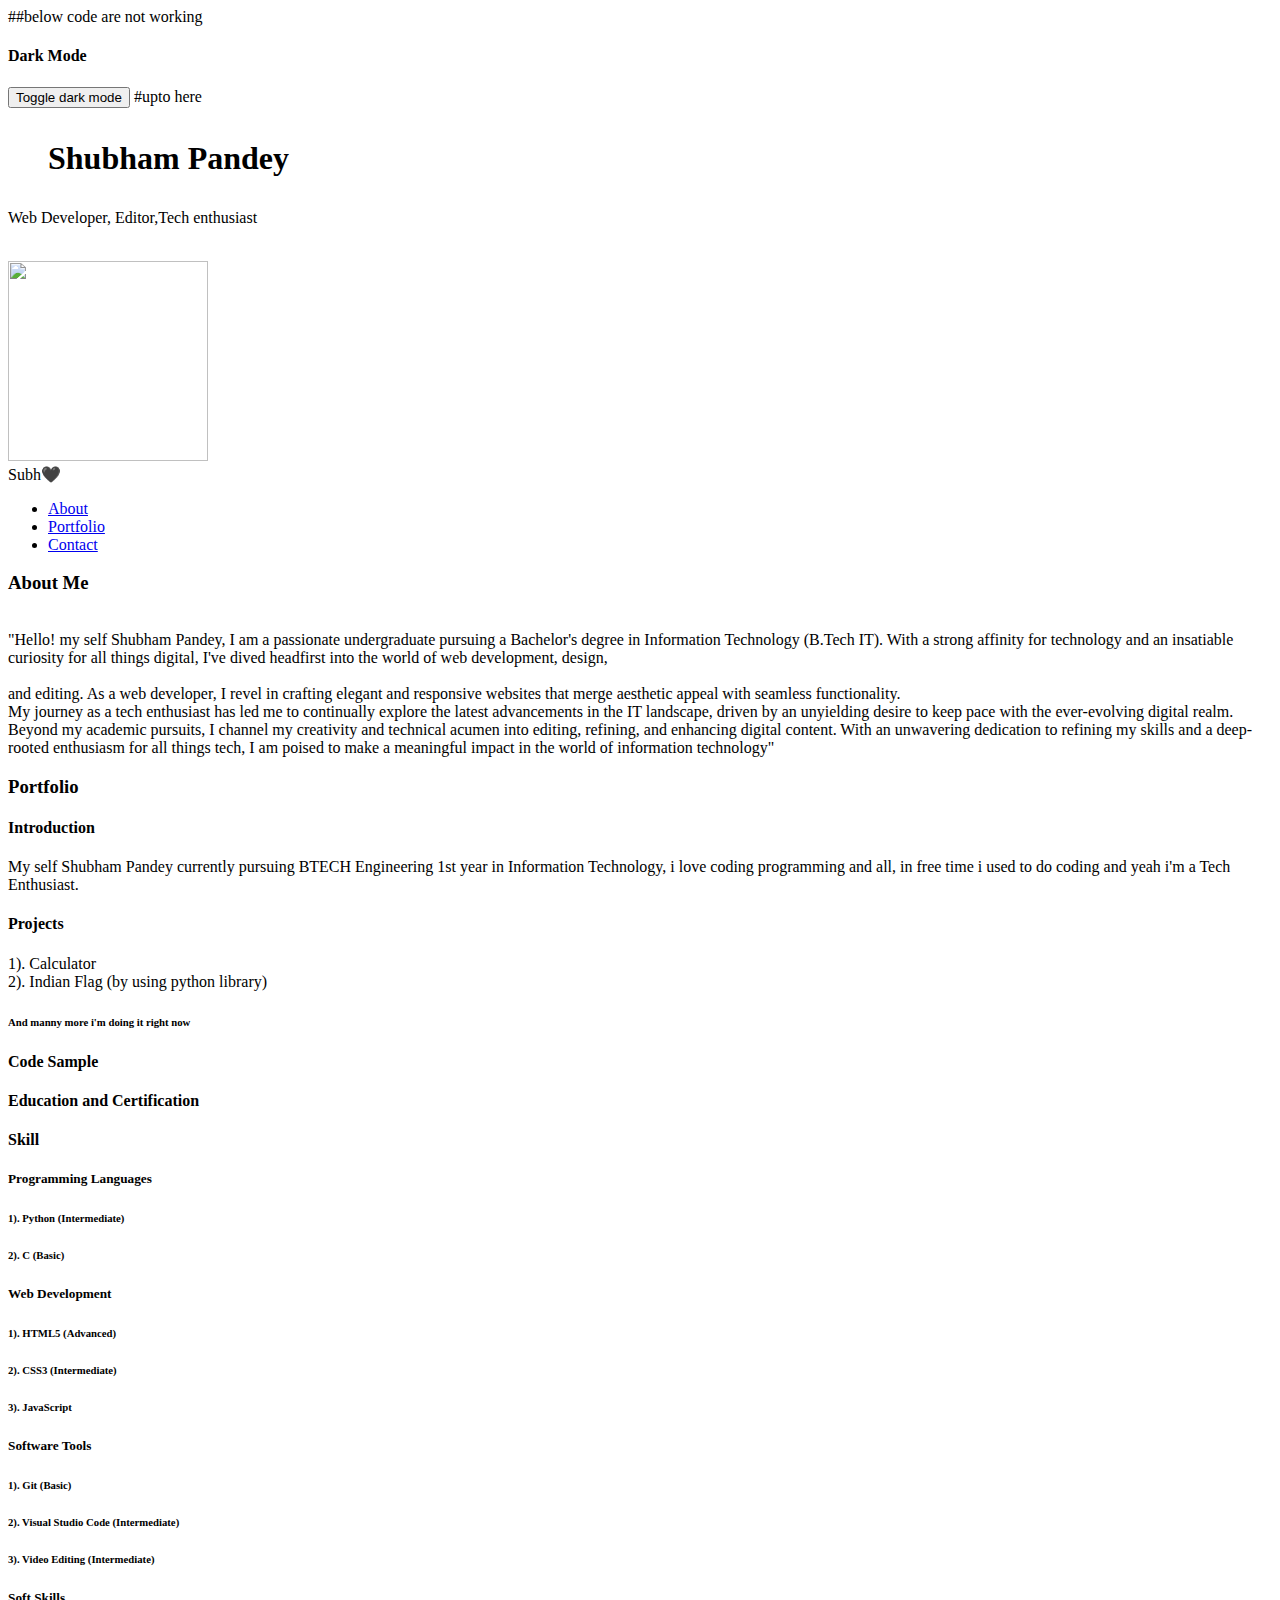
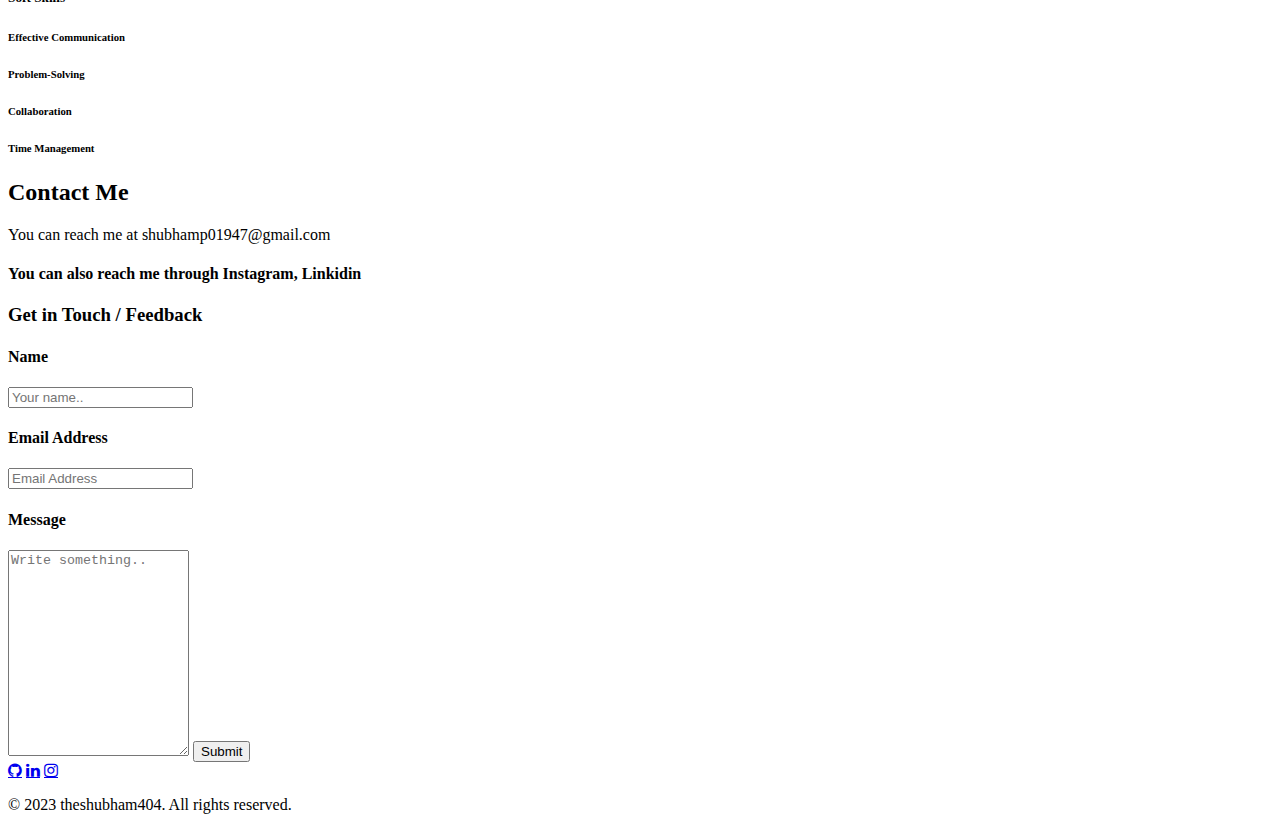
==== index.html @ 632761e4 "few changes" ====
<!DOCTYPE html>
<html lang="en">
<head>
    <meta charset="UTF-8">
    <meta name="viewport" content="width=device-width, initial-scale=1.0">
    <link rel="stylesheet" href="portfolio.css">
    <title>Shubham's Portfolio</title>

</head>

<body>
 
    ##below code are not working
    <h4>Dark Mode</h4>
<button onclick="myFunction()">Toggle dark mode</button>

    #upto here

    <header>
        <h1><ul><b>Shubham Pandey</b></ul></h1>
        <p>Web Developer, Editor,Tech enthusiast</p> </br>
    <div Class=""Wrapper">
        <img src="shubhimg.jpg" width="200" height="200">
        <figcaption>Subh🖤</figcaption>

    </header>

    <nav>
        <ul>
            <li><a href="#about">About</a></li>
            <li><a href="#portfolio">Portfolio</a></li>
            <li><a href="#contact">Contact</a></li>
        </ul>
    </nav>

    <section id="about">
        <h3>About Me</h3>
        <p><br>"Hello! my self Shubham Pandey, I am a passionate undergraduate pursuing a Bachelor's degree in Information Technology (B.Tech IT). With a strong affinity for technology and an insatiable curiosity for all things digital, I've dived headfirst into the world of web development, design,</br> <br> and editing. As a web developer, I revel in crafting elegant and responsive websites that merge aesthetic appeal with seamless functionality.</br> My journey as a tech enthusiast has led me to continually explore the latest advancements in the IT landscape, driven by an unyielding desire to keep pace with the ever-evolving digital realm. Beyond my academic pursuits, I channel my creativity and technical acumen into editing, refining, and enhancing digital content. With an unwavering dedication to refining my skills and a deep-rooted enthusiasm for all things tech, I am poised to make a meaningful impact in the world of information technology"</p>
    </section>
    
    <section id="portfolio">
        <h3>Portfolio</h3>
        <h4>Introduction</h4>
        <p>
            My self Shubham Pandey currently pursuing BTECH Engineering 1st year in Information Technology, i love coding programming and all, in free time i used to do coding and yeah i'm a Tech Enthusiast.

        </p>
        <h4>Projects</h4>
        <p>
            1). Calculator </br>
            2). Indian Flag (by using python library) </br>
        </p>
        <h6>And manny more i'm doing it right now </h6>

        <h4>Code Sample</h4>
        <p></p>

        <h4>Education and Certification</h4>
        <p></p>

        <h4>Skill</h4>
        <p>
        <h5>Programming Languages</h5>
        <h6>1). Python (Intermediate)</h6>
        <h6>2). C (Basic)</h6>

        <h5>Web Development</h5>
        <h6>1). HTML5 (Advanced)</h6>
        <h6>2). CSS3 (Intermediate)</h6>
        <h6>3). JavaScript</h6>

        <h5>Software Tools</h5>
        <h6>1). Git (Basic)</h6>
        <h6>2). Visual Studio Code (Intermediate)</h6>
        <h6>3). Video Editing (Intermediate)</h6>

        <h5>Soft Skills</h5>
        <h6>Effective Communication</h6>
        <h6>Problem-Solving</h6>
        <h6>Collaboration</h6>
        <h6>Time Management</h6>

        </p>

     </section>

    <footer>
        <section id="contact">
            <h2>Contact Me</br></h2>
            <p>You can reach me at shubhamp01947@gmail.com</p>
            <p><h4>You can also reach me through Instagram, Linkidin</h4></p>
        </section>

    <section>
    <h3>Get in Touch / Feedback</h3>

<div class="container">
  <form action="/action_page.php">
    <label for="name"><h4>Name</h4></label>
    <input type="text" id="name" placeholder="Your name..">

    <label for="Email Address"><h4>Email Address</h4></label>
    <input type="text" id="Email Address" Email Address="Email Address" placeholder="Email Address">

    <label for="subject"><h4>Message</h4></label>
    <textarea id="subject" placeholder="Write something.." style="height:200px"></textarea>

    <input type="submit" value="Submit">
  </form>
</div>

<section>
    <!-- Add icon library -->
<link rel="stylesheet" href="https://cdnjs.cloudflare.com/ajax/libs/font-awesome/4.7.0/css/font-awesome.min.css">

<!-- Add font awesome icons -->

<a href="https://github.com/theshubham404" class="fa fa-github"></a>
<a href="https://www.linkedin.com/in/shubham-pandey-02852a1b2" class="fa fa-linkedin"target="_blank"></a>
<a href="https://instagram.com/theshubham404?utm_source=qr&igshid=MzNlNGNkZWQ4Mg%3D%3D" class="fa fa-instagram"target="_blank"></a>


</section>

        <p>&copy; 2023 theshubham404. All rights reserved.</p>
    </footer>
</body>
</html>
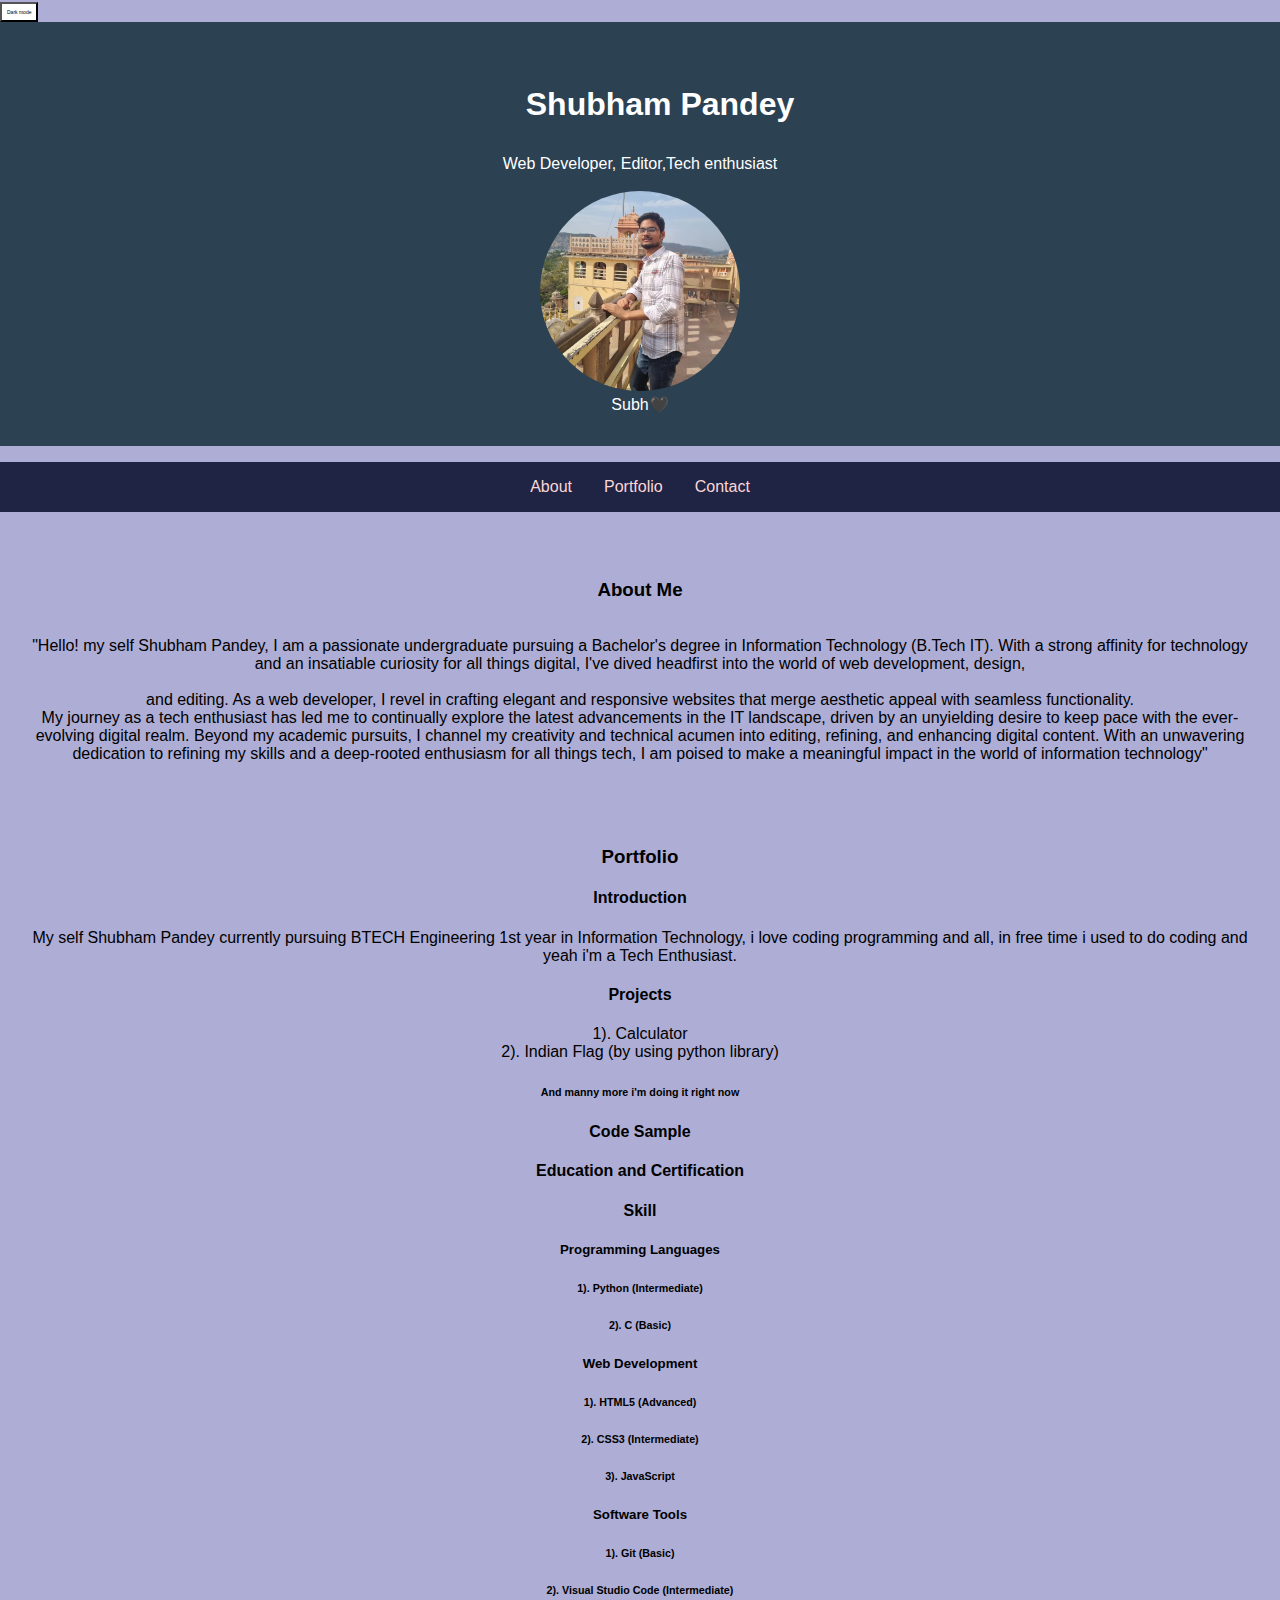
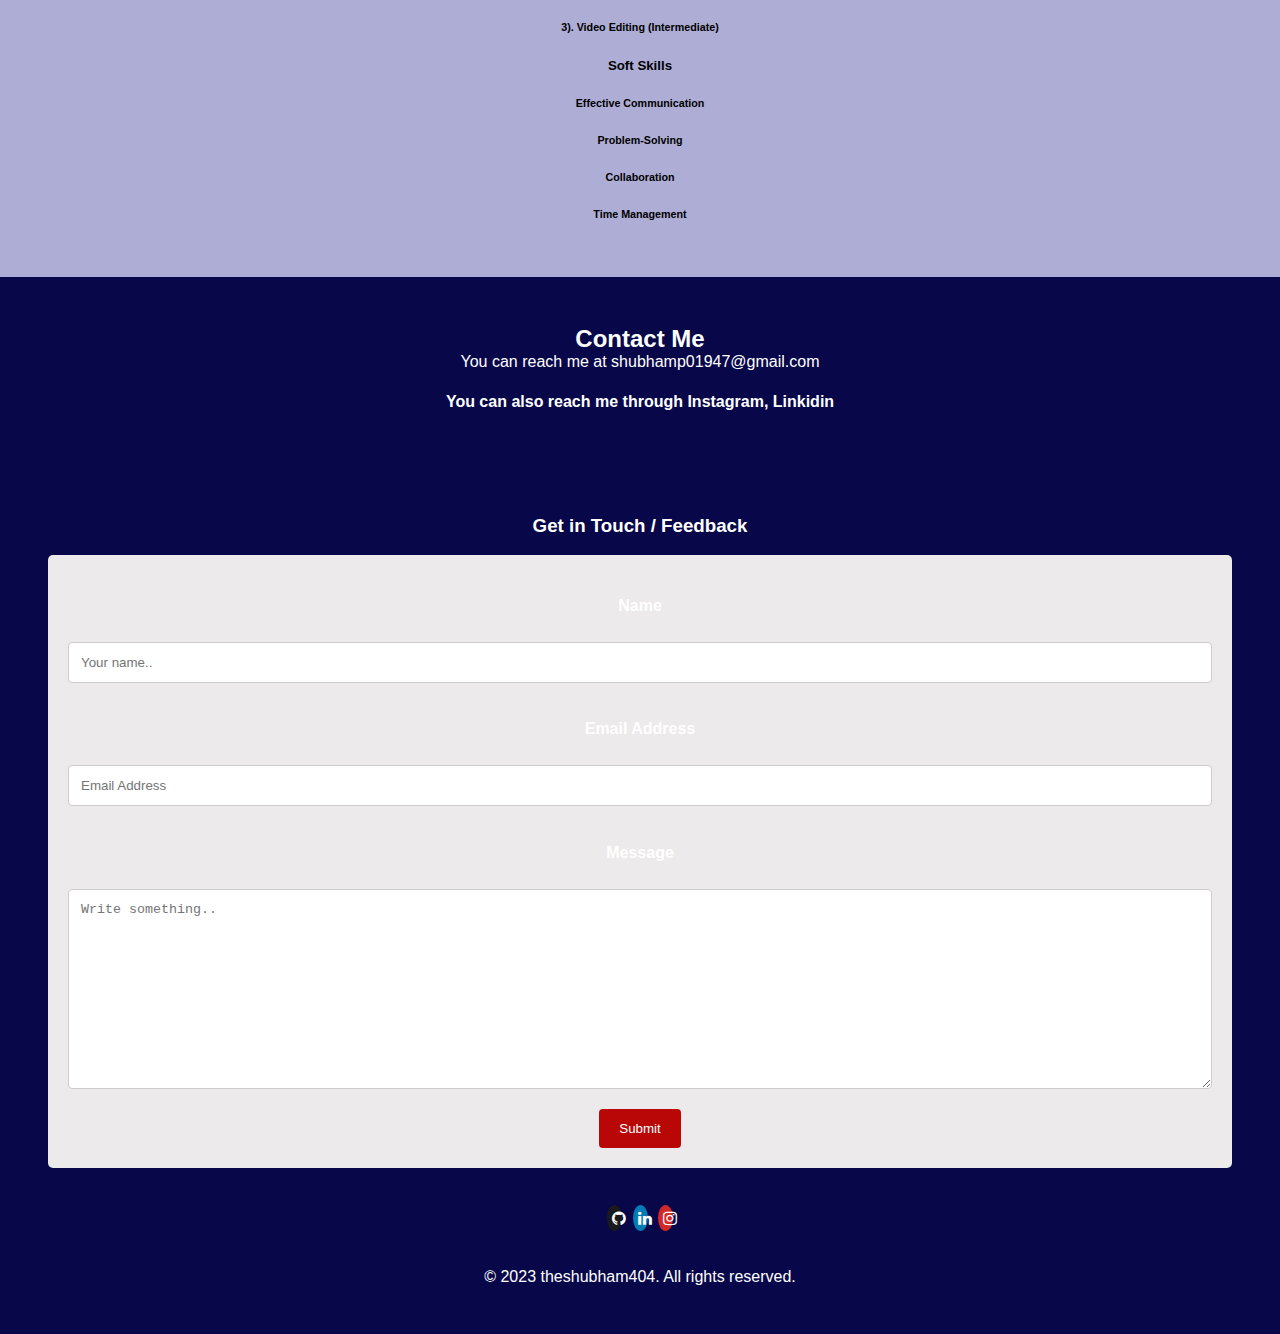
==== commit 0da7076e: "update" ====
--- a/index.html
+++ b/index.html
@@ -1,27 +1,30 @@
-
+<!-- Made by Shubham --> 
 <!DOCTYPE html>
-<html lang="en">
+<html lang="en" data-theme="light">
 <head>
     <meta charset="UTF-8">
     <meta name="viewport" content="width=device-width, initial-scale=1.0">
-    <link rel="stylesheet" href="portfolio.css">
+    <link rel="stylesheet" href="style.css">
     <title>Shubham's Portfolio</title>
+
+    <script>
+        function myFunction(){
+            var element = document.body;
+            element.classList.toggle("dark-mode");
+        }
+    </script>
+    <button onclick="myFunction()">Dark mode</button>
 
 </head>
 
 <body>
- 
-    ##below code are not working
-    <h4>Dark Mode</h4>
-<button onclick="myFunction()">Toggle dark mode</button>
-
-    #upto here
 
     <header>
+
         <h1><ul><b>Shubham Pandey</b></ul></h1>
         <p>Web Developer, Editor,Tech enthusiast</p> </br>
     <div Class=""Wrapper">
-        <img src="shubhimg.jpg" width="200" height="200">
+        <img src="shubhamimg.jpg" width="200" height="200">
         <figcaption>Subh🖤</figcaption>
 
     </header>
--- a/style.css
+++ b/style.css
@@ -0,0 +1,140 @@
+/* Reset some default styles */
+body, h1, h2, p {
+  margin: 0;
+  padding: 0;
+}
+
+/* Basic styling */
+body {
+  font-family: Arial, sans-serif;
+  background-color: #a1a1cfde;
+
+}
+
+button {
+  padding: 5px;
+  background-color: white;
+  color: black;
+  font-size: 5px;
+}
+
+.dark-mode {
+  background-color: black;
+  color: white;
+}
+
+header {
+  background-color: #2c4152;
+  color: white;
+  text-align: center;
+  padding: 2rem;
+}
+
+img {
+  border-radius: 100%;
+}
+
+nav ul {
+  list-style: none;
+  display: flex;
+  justify-content: center;
+  background-color: #1f2444;
+  padding: 1rem;
+
+}
+
+nav ul li {
+  margin: 0 1rem;
+}
+
+nav ul li a {
+  text-decoration: none;
+  color: #fad6d6;
+}
+
+section {
+  padding: 2rem;
+  text-align: center;
+}
+
+
+footer {
+  background-color: #070749;
+  color: white;
+  text-align: center;
+  padding: 1rem;
+}
+
+footer,form {
+  align-items: center;
+}
+
+footer,div {
+  body {font-family: Arial, Helvetica, sans-serif;}
+* {box-sizing: border-box;}
+
+input[type=text], select, textarea {
+width: 100%;
+padding: 12px;
+border: 1px solid #ccc;
+border-radius: 4px;
+box-sizing: border-box;
+margin-top: 6px;
+margin-bottom: 16px;
+resize: vertical;
+}
+
+input[type=submit] {
+background-color: #b90606;
+color: white;
+padding: 12px 20px;
+border: none;
+border-radius: 4px;
+cursor: pointer;
+}
+
+input[type=submit]:hover {
+background-color: #45a049;
+}
+
+.container {
+border-radius: 5px;
+background-color: #eceaea;
+padding: 20px;
+}
+}
+
+.fa {
+  padding: 5px;
+  font-size: 30px;
+  width: 15px;
+  text-align: center;
+  text-decoration: none;
+  margin: 5px 3px;
+  border-radius: 50%;
+}
+
+.fa:hover {
+    opacity: 0.8;
+}
+
+.fa-github {
+  background: #1b1a1a;
+  color: white;
+}
+
+.fa-linkedin {
+  background: #007bb5;
+  color: white;
+}
+
+.fa-instagram {
+  background: #d12828;
+  color: white;
+}
+
+
+
+
+/* this is for dark mode button */
+
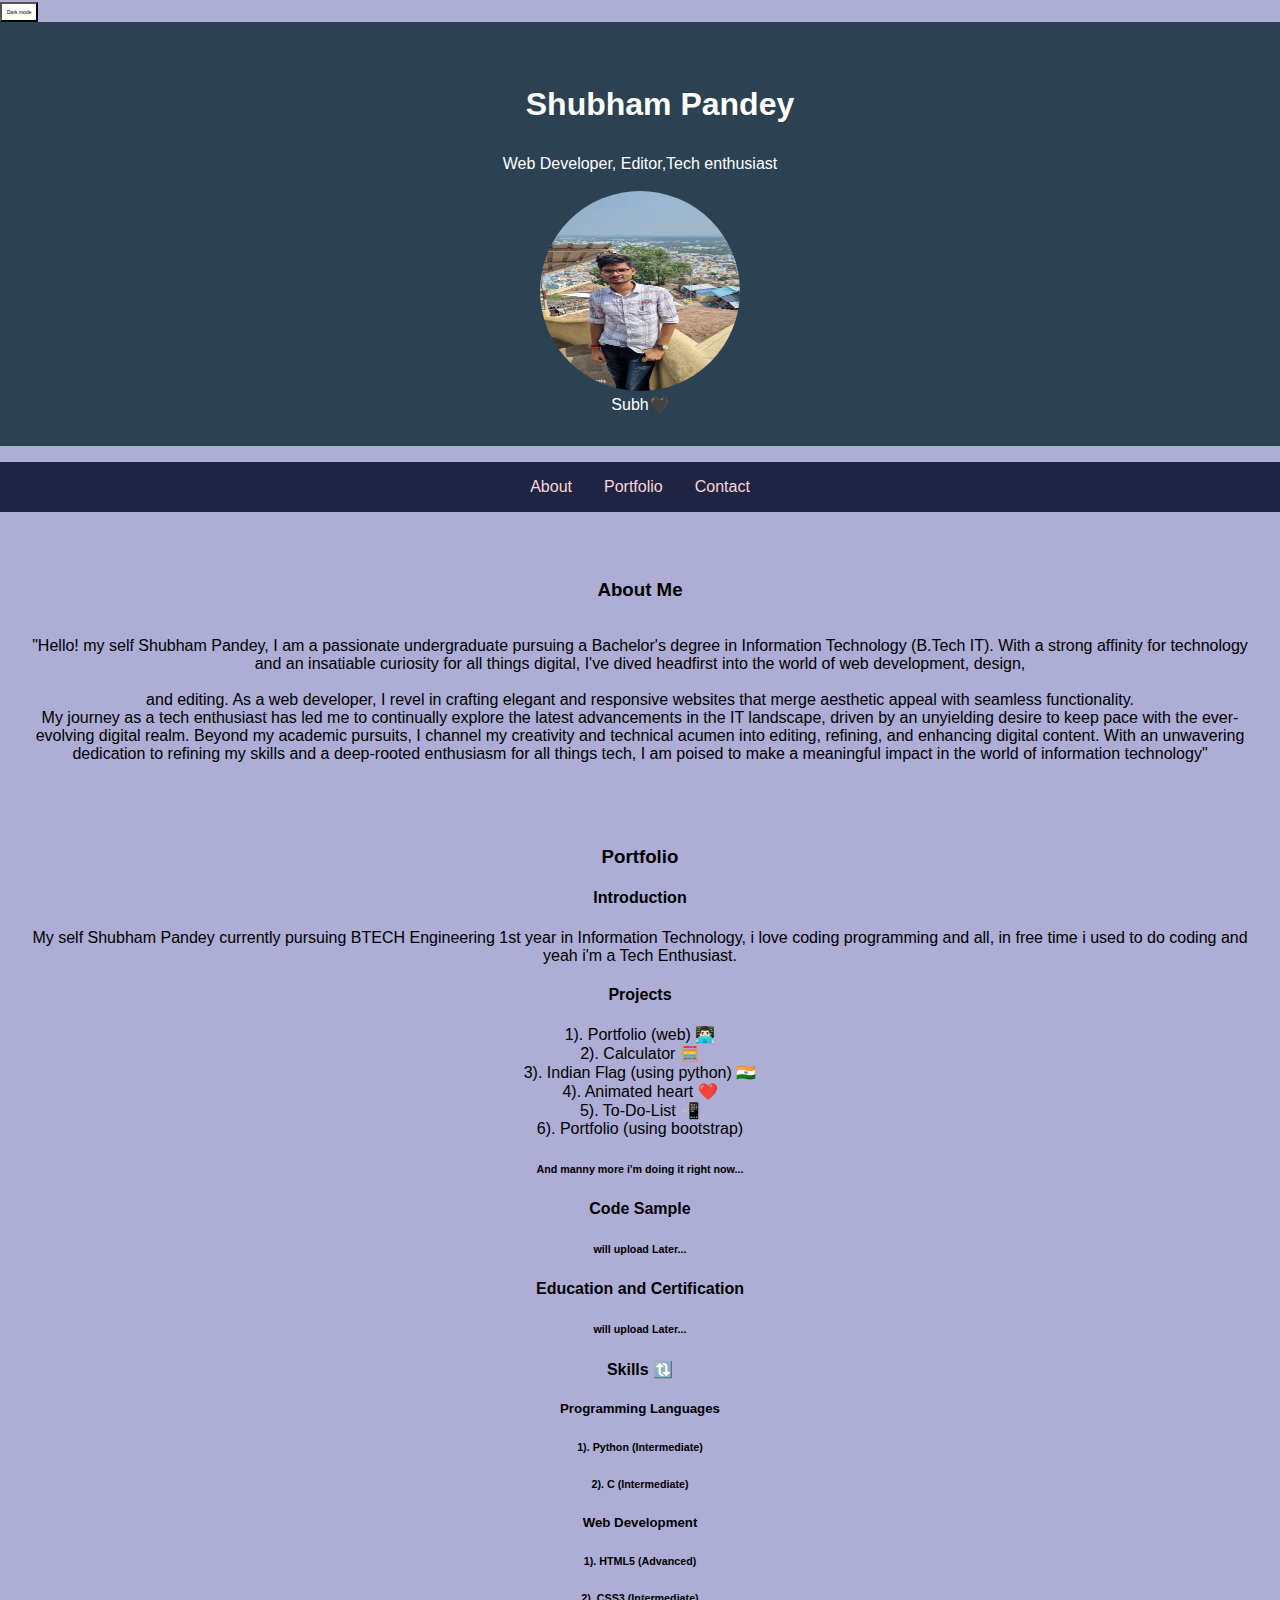
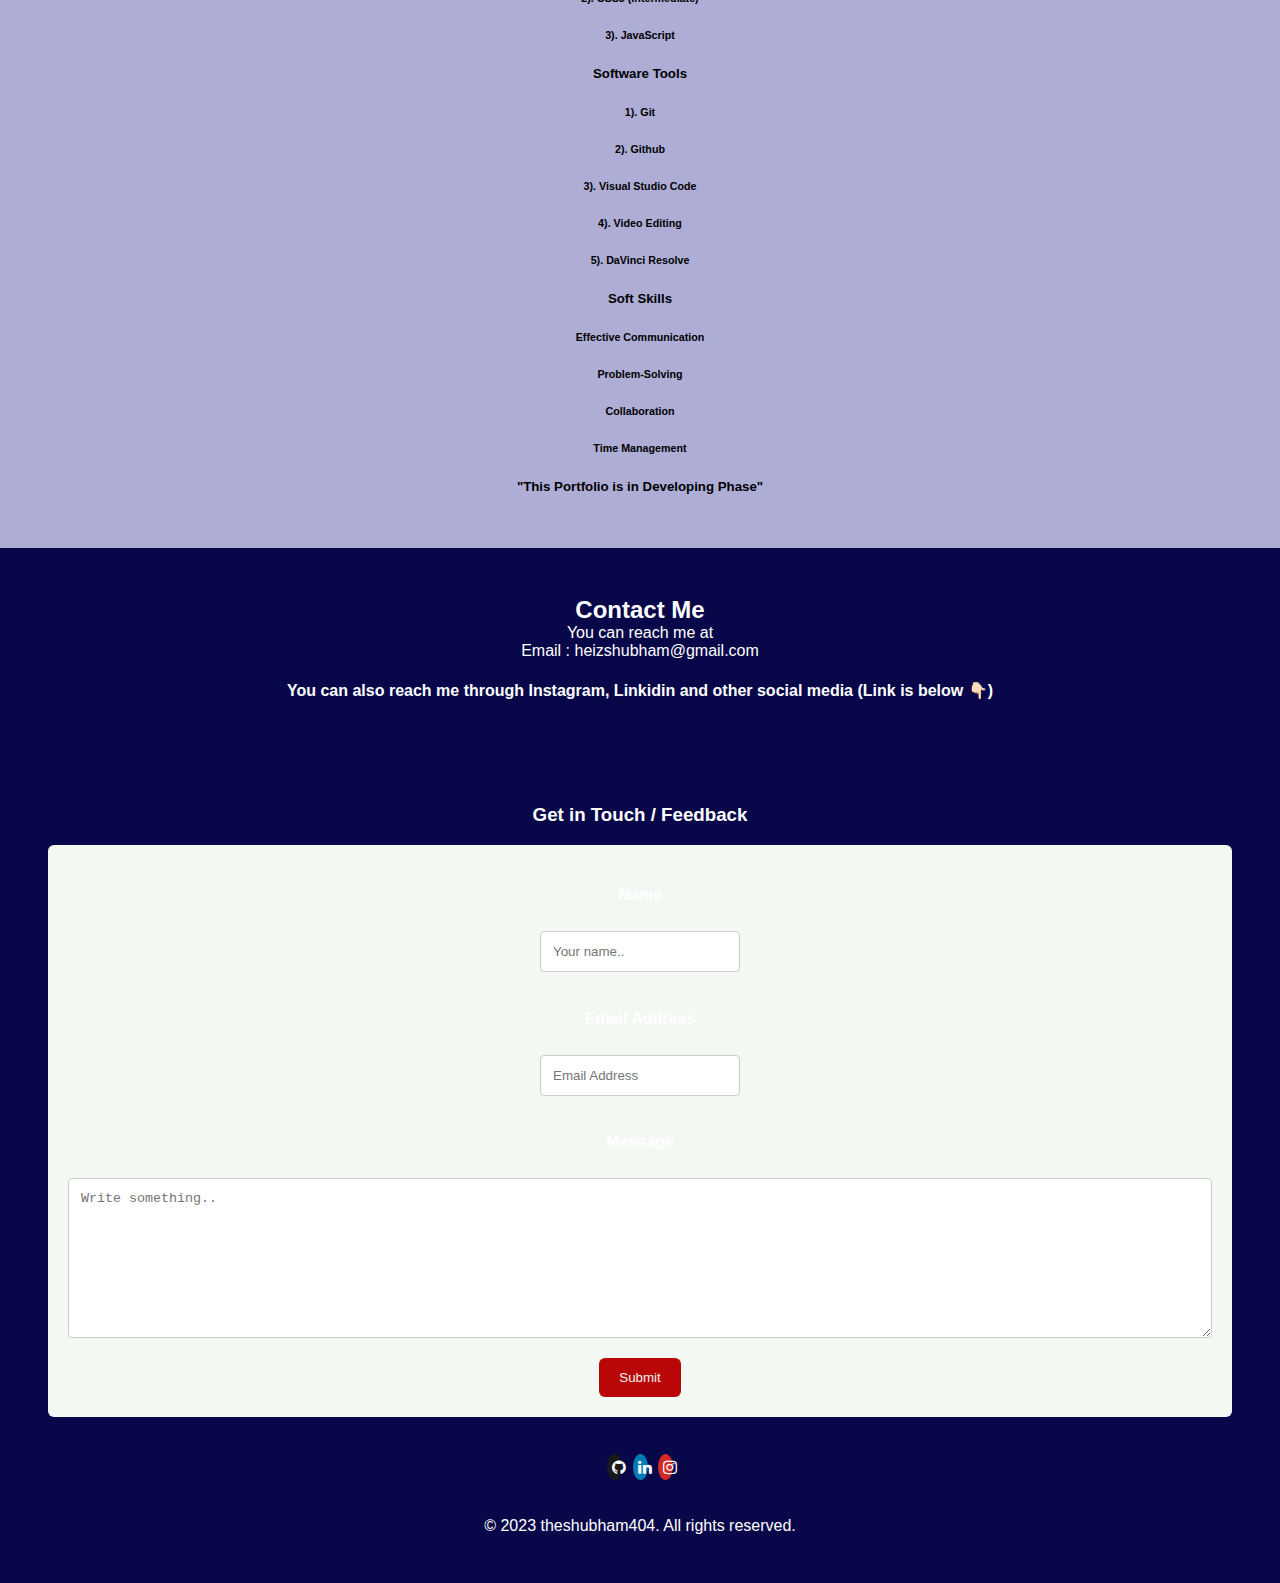
==== commit 929126e9: "some changes" ====
--- a/index.html
+++ b/index.html
@@ -5,6 +5,7 @@
     <meta charset="UTF-8">
     <meta name="viewport" content="width=device-width, initial-scale=1.0">
     <link rel="stylesheet" href="style.css">
+    <link rel="icon" href="favicon(subh).ico" type="image">
     <title>Shubham's Portfolio</title>
 
     <script>
@@ -24,7 +25,7 @@
         <h1><ul><b>Shubham Pandey</b></ul></h1>
         <p>Web Developer, Editor,Tech enthusiast</p> </br>
     <div Class=""Wrapper">
-        <img src="shubhamimg.jpg" width="200" height="200">
+        <img src="favicon(subh).ico" width="200" height="200">
         <figcaption>Subh🖤</figcaption>
 
     </header>
@@ -49,24 +50,30 @@
             My self Shubham Pandey currently pursuing BTECH Engineering 1st year in Information Technology, i love coding programming and all, in free time i used to do coding and yeah i'm a Tech Enthusiast.
 
         </p>
-        <h4>Projects</h4>
+            <h4>Projects</h4>
         <p>
-            1). Calculator </br>
-            2). Indian Flag (by using python library) </br>
+            1). Portfolio (web) 👨🏻‍💻</br>
+            2). Calculator 🧮</br>
+            3). Indian Flag (using python) 🇮🇳</br>
+            4). Animated heart ❤️</br>
+            5). To-Do-List 📲</br>
+            6). Portfolio (using bootstrap) </br>
+
+
         </p>
-        <h6>And manny more i'm doing it right now </h6>
+        <h6>And manny more i'm doing it right now... </h6>
 
         <h4>Code Sample</h4>
-        <p></p>
+        <p><h6>will upload Later...</h6></p>
 
         <h4>Education and Certification</h4>
-        <p></p>
+        <p><h6>will upload Later...</h6></p>
 
-        <h4>Skill</h4>
+        <h4>Skills 🔃</h4>
         <p>
         <h5>Programming Languages</h5>
         <h6>1). Python (Intermediate)</h6>
-        <h6>2). C (Basic)</h6>
+        <h6>2). C (Intermediate)</h6>
 
         <h5>Web Development</h5>
         <h6>1). HTML5 (Advanced)</h6>
@@ -74,15 +81,19 @@
         <h6>3). JavaScript</h6>
 
         <h5>Software Tools</h5>
-        <h6>1). Git (Basic)</h6>
-        <h6>2). Visual Studio Code (Intermediate)</h6>
-        <h6>3). Video Editing (Intermediate)</h6>
+        <h6>1). Git</h6>
+        <h6>2). Github</h6>
+        <h6>3). Visual Studio Code </h6>
+        <h6>4). Video Editing </h6>
+        <h6>5). DaVinci Resolve</h6>
 
         <h5>Soft Skills</h5>
         <h6>Effective Communication</h6>
         <h6>Problem-Solving</h6>
         <h6>Collaboration</h6>
         <h6>Time Management</h6>
+
+        <h5>"This Portfolio is in Developing Phase"</h5>
 
         </p>
 
@@ -91,8 +102,8 @@
     <footer>
         <section id="contact">
             <h2>Contact Me</br></h2>
-            <p>You can reach me at shubhamp01947@gmail.com</p>
-            <p><h4>You can also reach me through Instagram, Linkidin</h4></p>
+            <p>You can reach me at </br> Email : heizshubham@gmail.com</p>
+            <p><h4>You can also reach me through Instagram, Linkidin and other social media (Link is below 👇🏻)</h4></p>
         </section>
 
     <section>
@@ -101,14 +112,14 @@
 <div class="container">
   <form action="/action_page.php">
     <label for="name"><h4>Name</h4></label>
-    <input type="text" id="name" placeholder="Your name..">
+    <input type="text" id="name" placeholder="Your name.."style="width:200px">
 
     <label for="Email Address"><h4>Email Address</h4></label>
-    <input type="text" id="Email Address" Email Address="Email Address" placeholder="Email Address">
+    <input type="text" id="Email Address" Email Address="Email Address" placeholder="Email Address"style="width:200px">
 
     <label for="subject"><h4>Message</h4></label>
-    <textarea id="subject" placeholder="Write something.." style="height:200px"></textarea>
-
+    <textarea id="subject" placeholder="Write something.." style="height:160px"></textarea>
+     <br>
     <input type="submit" value="Submit">
   </form>
 </div>
@@ -119,7 +130,7 @@
 
 <!-- Add font awesome icons -->
 
-<a href="https://github.com/theshubham404" class="fa fa-github"></a>
+<a href="https://github.com/heizshubham" class="fa fa-github"></a>
 <a href="https://www.linkedin.com/in/shubham-pandey-02852a1b2" class="fa fa-linkedin"target="_blank"></a>
 <a href="https://instagram.com/theshubham404?utm_source=qr&igshid=MzNlNGNkZWQ4Mg%3D%3D" class="fa fa-instagram"target="_blank"></a>
 
--- a/style.css
+++ b/style.css
@@ -19,8 +19,8 @@
 }
 
 .dark-mode {
-  background-color: black;
-  color: white;
+  background-color: rgb(7, 7, 7);
+  color: rgb(201, 227, 246);
 }
 
 header {
@@ -86,10 +86,10 @@
 
 input[type=submit] {
 background-color: #b90606;
-color: white;
+color: rgb(242, 243, 242);
 padding: 12px 20px;
 border: none;
-border-radius: 4px;
+border-radius: 6px;
 cursor: pointer;
 }
 
@@ -98,8 +98,8 @@
 }
 
 .container {
-border-radius: 5px;
-background-color: #eceaea;
+border-radius: 6px;
+background-color: #f4f8f3;
 padding: 20px;
 }
 }
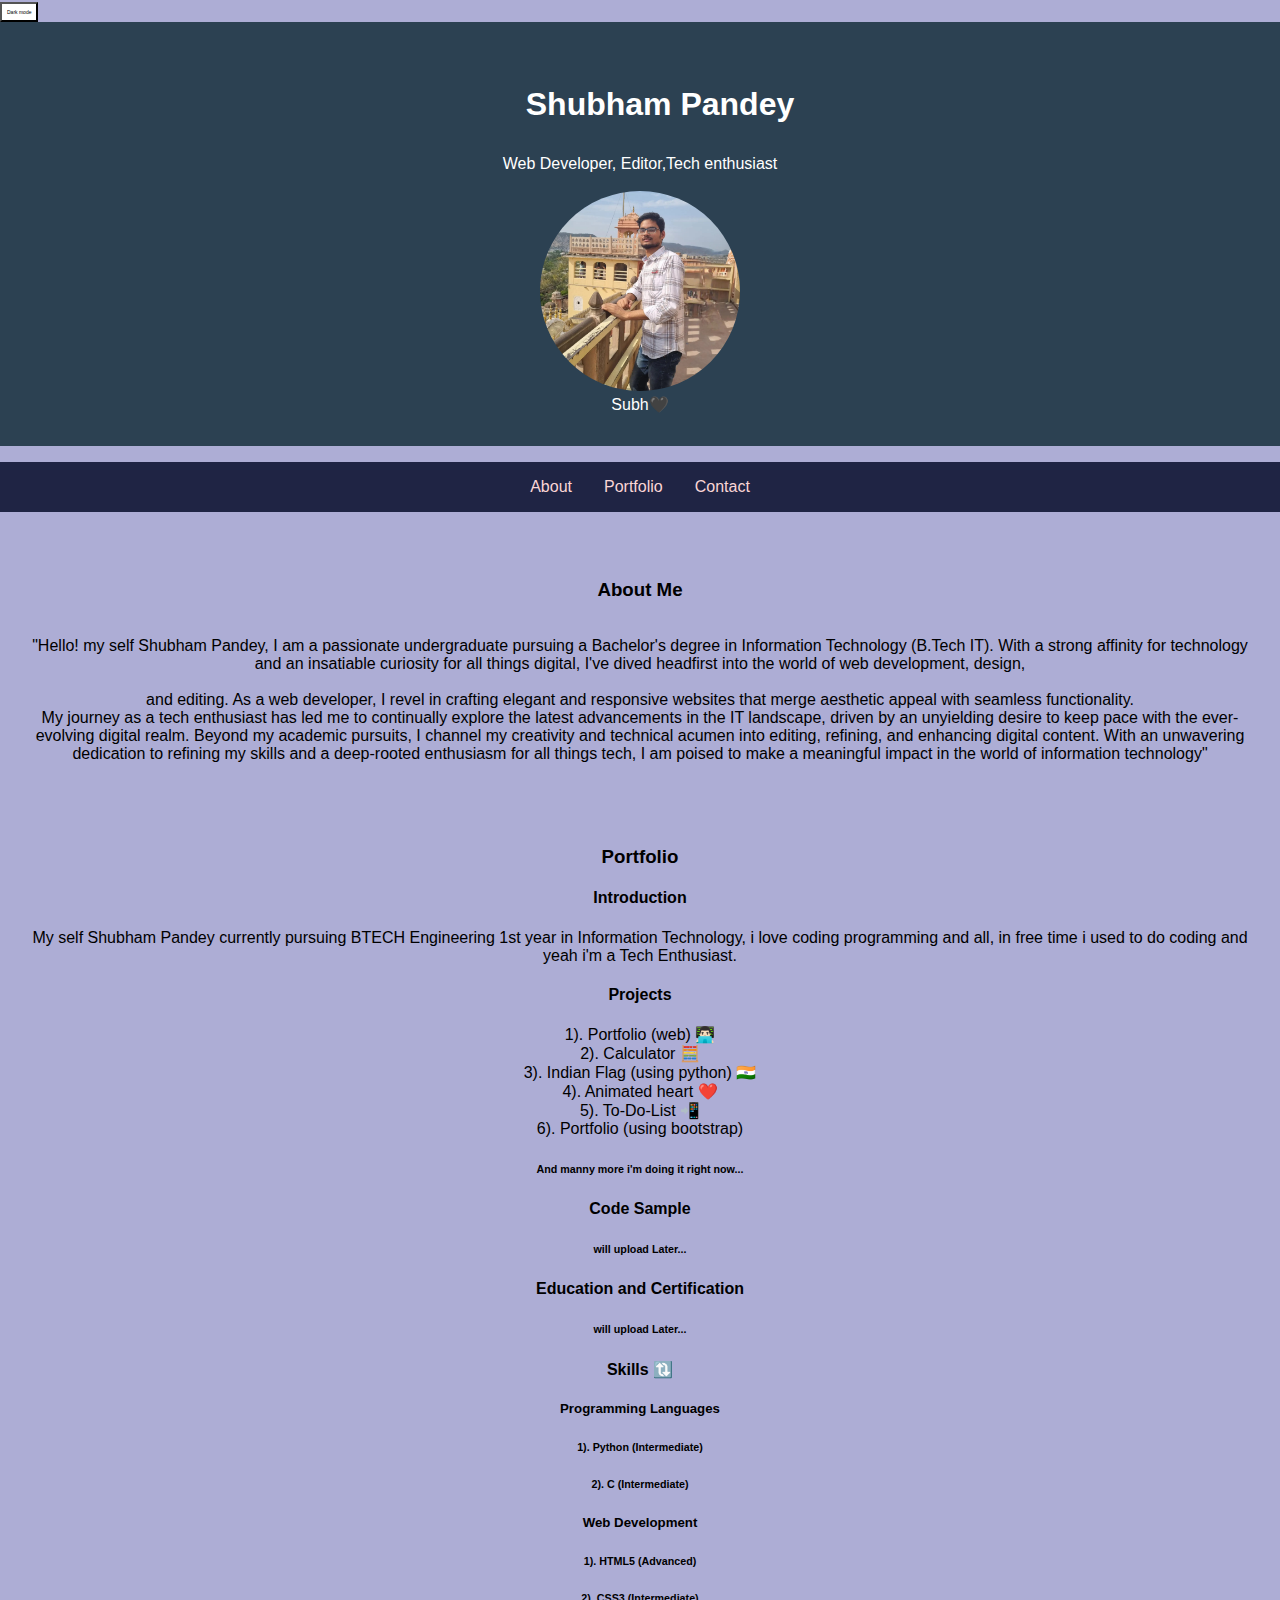
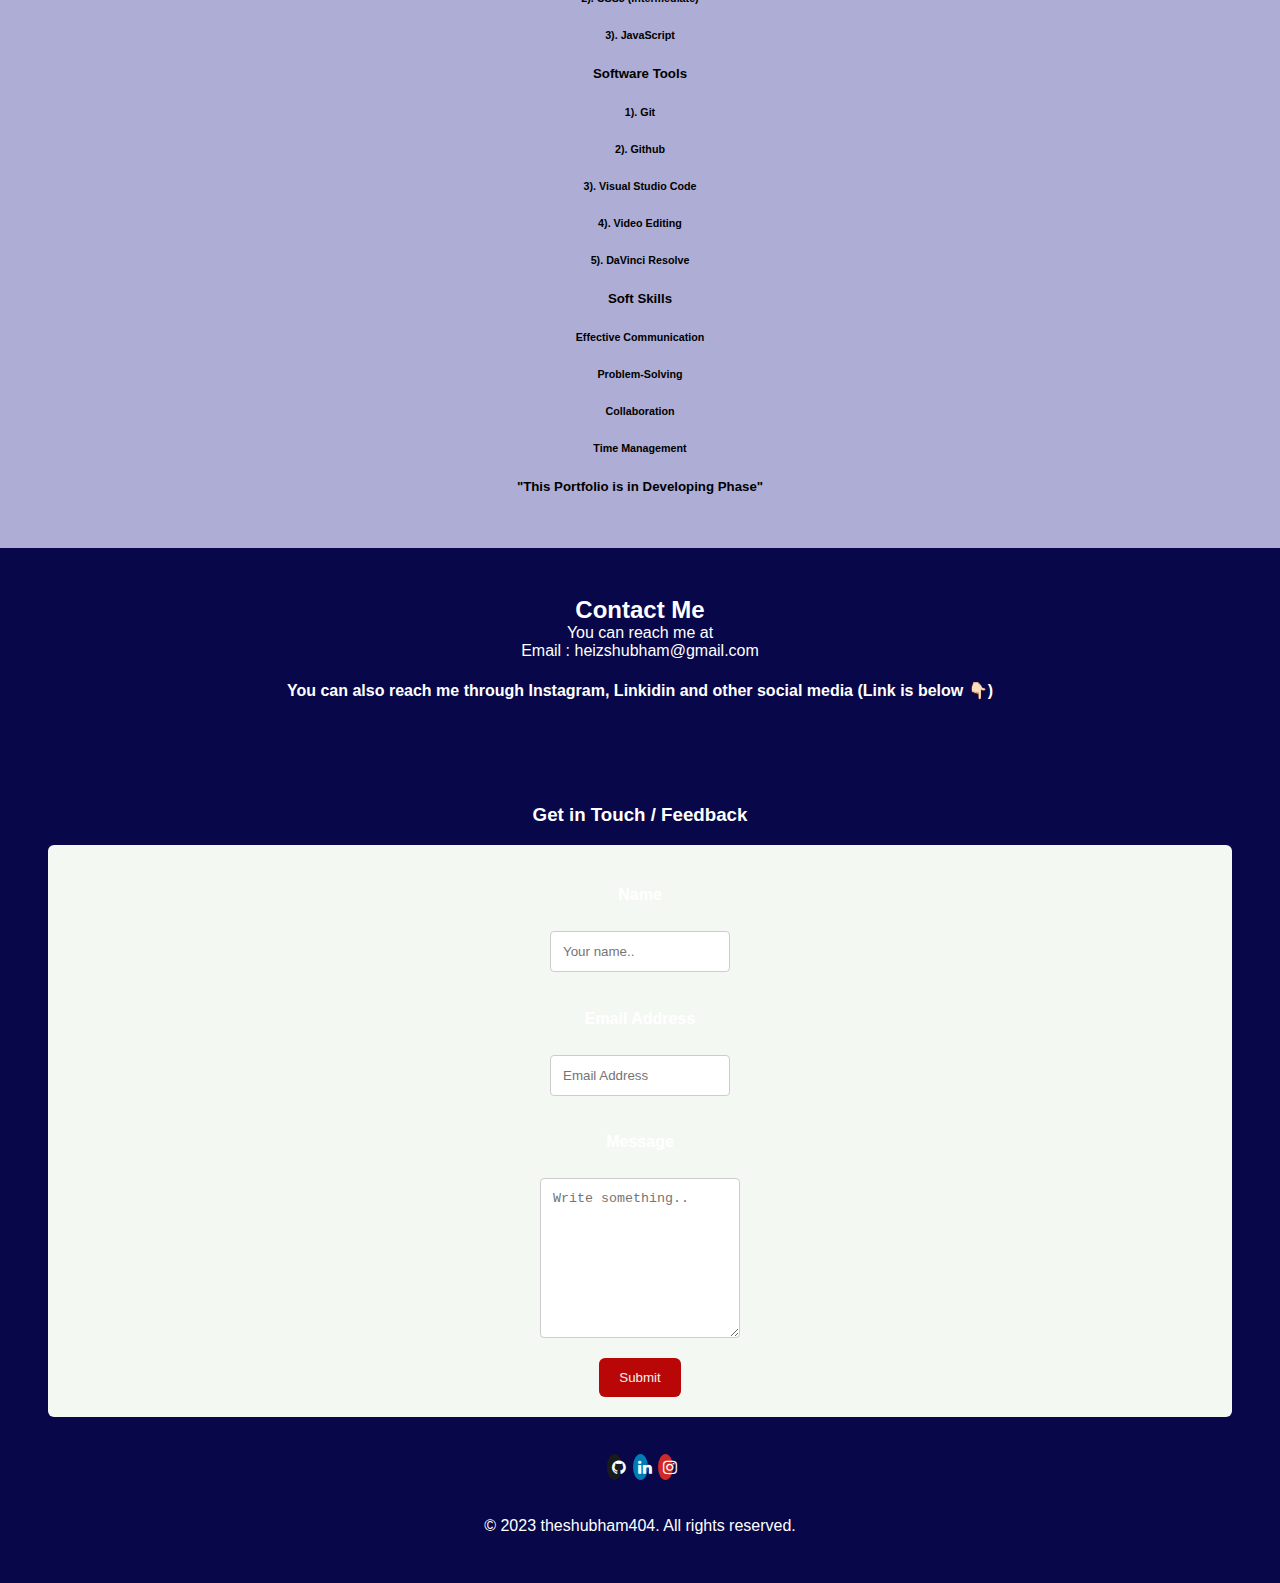
==== commit 23c75896: "some changes 2" ====
--- a/index.html
+++ b/index.html
@@ -25,7 +25,7 @@
         <h1><ul><b>Shubham Pandey</b></ul></h1>
         <p>Web Developer, Editor,Tech enthusiast</p> </br>
     <div Class=""Wrapper">
-        <img src="favicon(subh).ico" width="200" height="200">
+        <img src="shubhamimg.jpg" width="200" height="200">
         <figcaption>Subh🖤</figcaption>
 
     </header>
@@ -112,10 +112,10 @@
 <div class="container">
   <form action="/action_page.php">
     <label for="name"><h4>Name</h4></label>
-    <input type="text" id="name" placeholder="Your name.."style="width:200px">
+    <input type="text" id="name" placeholder="Your name.."style="width:180px">
 
     <label for="Email Address"><h4>Email Address</h4></label>
-    <input type="text" id="Email Address" Email Address="Email Address" placeholder="Email Address"style="width:200px">
+    <input type="text" id="Email Address" Email Address="Email Address" placeholder="Email Address"style="width:180px">
 
     <label for="subject"><h4>Message</h4></label>
     <textarea id="subject" placeholder="Write something.." style="height:160px"></textarea>
--- a/style.css
+++ b/style.css
@@ -84,6 +84,11 @@
 resize: vertical;
 }
 
+textarea {
+  width: 200px;
+  height: 160px;
+}
+
 input[type=submit] {
 background-color: #b90606;
 color: rgb(242, 243, 242);
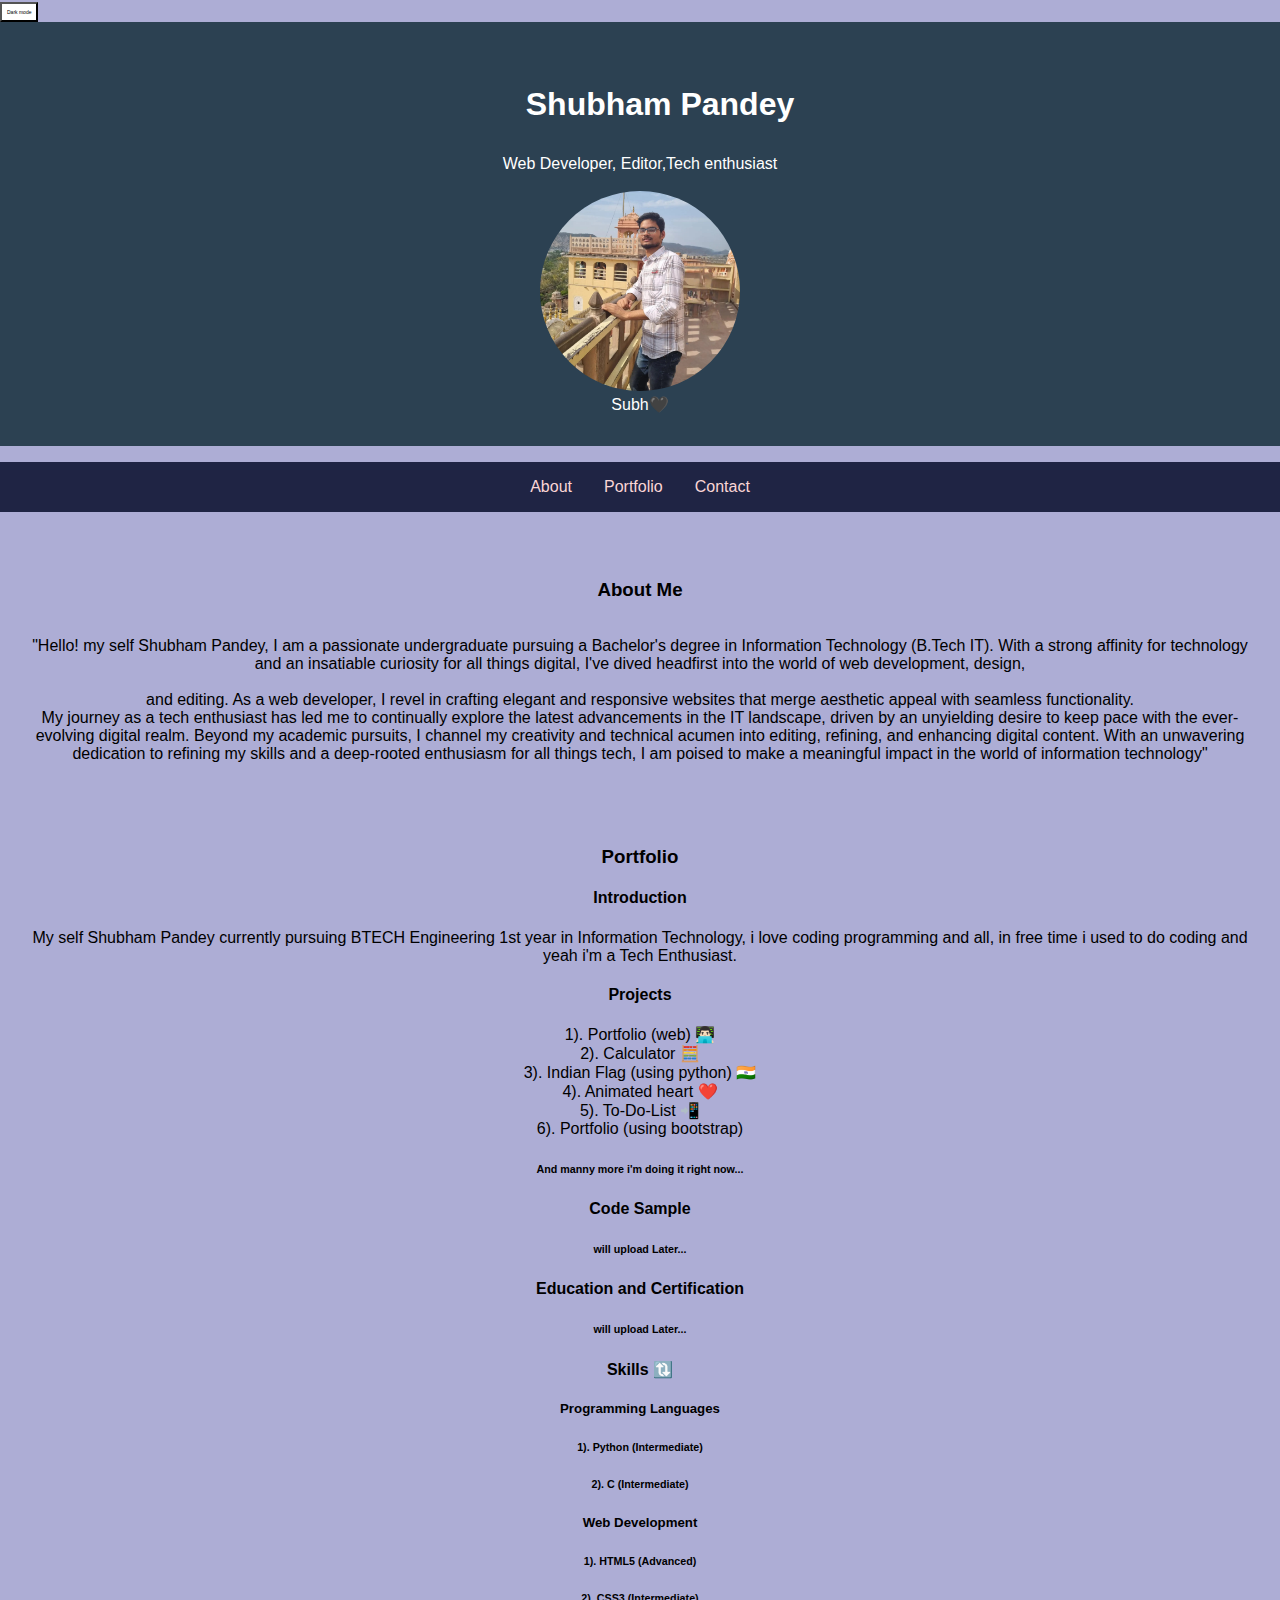
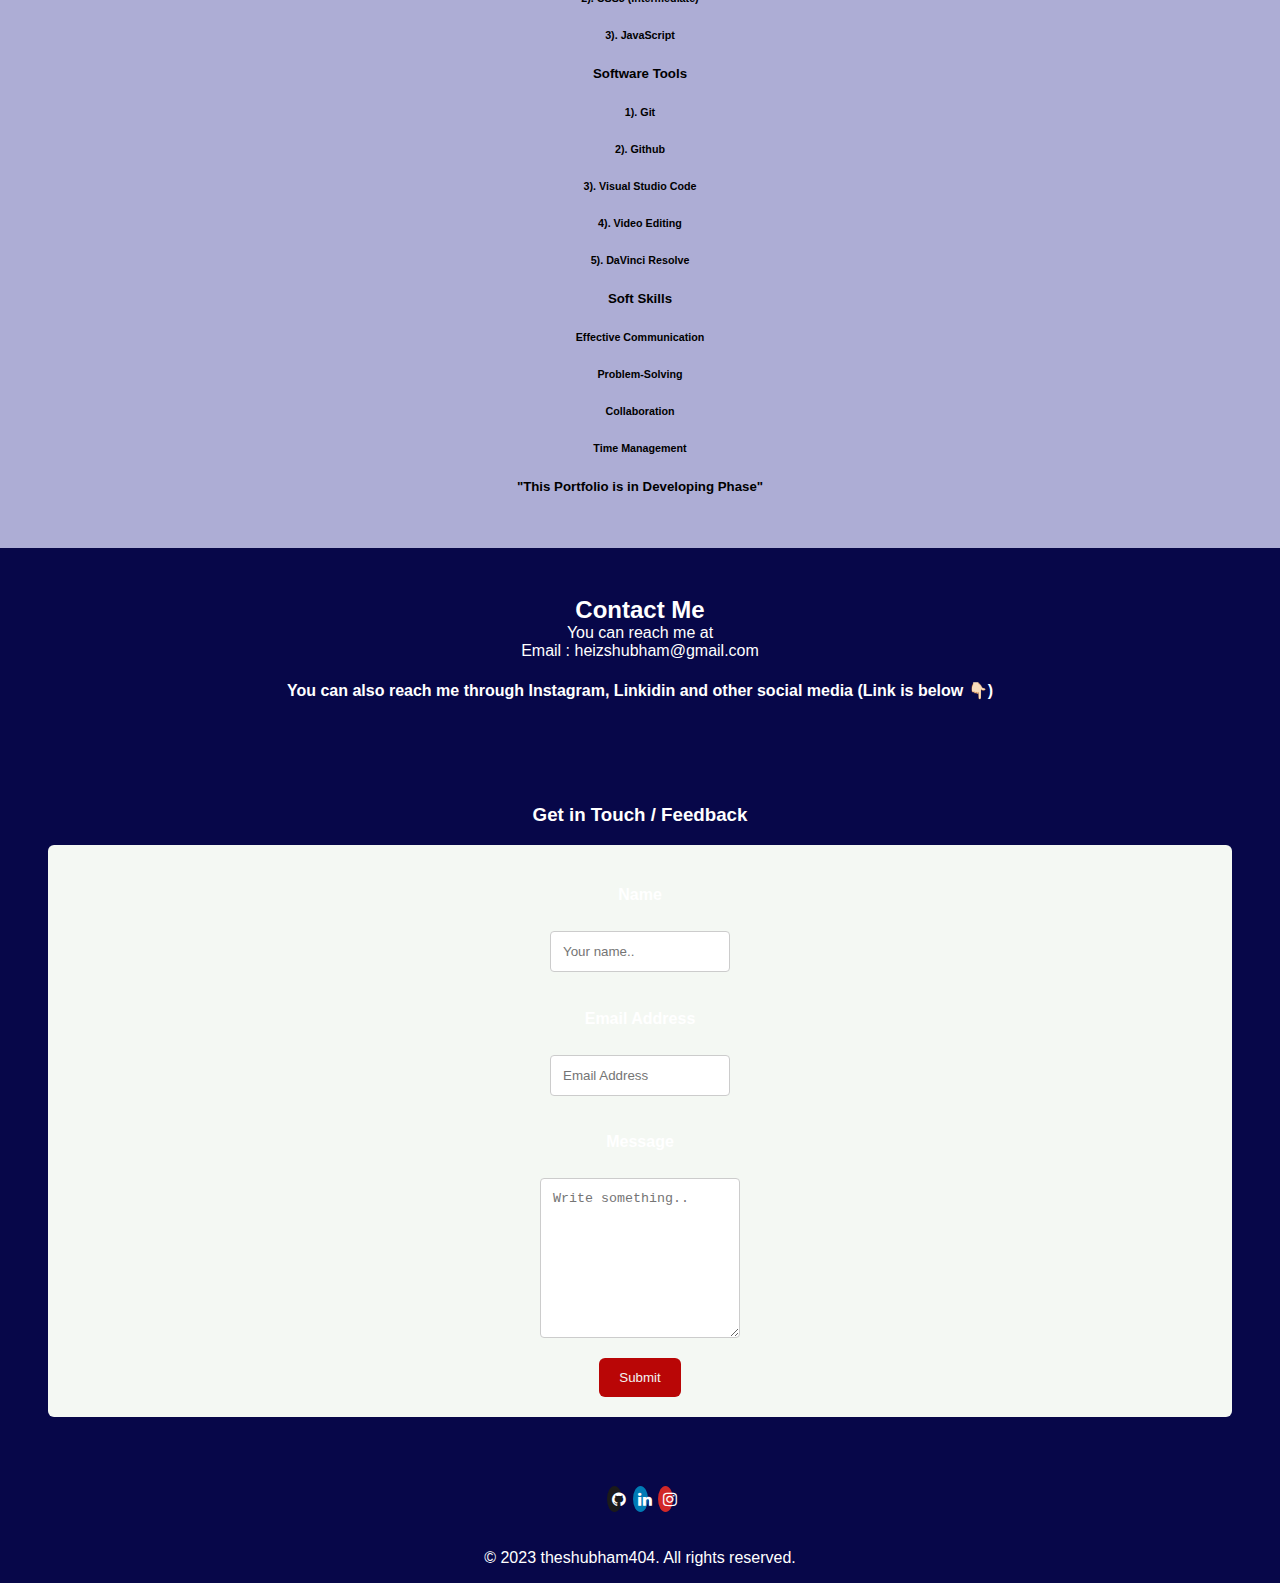
==== commit ffd9955e: "Temporarly added database for Form" ====
--- a/index.html
+++ b/index.html
@@ -110,19 +110,32 @@
     <h3>Get in Touch / Feedback</h3>
 
 <div class="container">
-  <form action="/action_page.php">
+  <!-- <form action="/action_page.php"> -->
+  <!-- Update the form tag in index.html -->
+  <form id="contactForm" action="https://formspree.io/f/xwkdjqpq" method="POST">
+    <!-- existing form fields -->
+  
     <label for="name"><h4>Name</h4></label>
-    <input type="text" id="name" placeholder="Your name.."style="width:180px">
+    <input type="text" class="form-control" id="name" name="name" placeholder="Your name.."style="width:180px">
 
     <label for="Email Address"><h4>Email Address</h4></label>
-    <input type="text" id="Email Address" Email Address="Email Address" placeholder="Email Address"style="width:180px">
+    <input type="text" class="form-control" name="Email Address" id="Email Address" Email Address="Email Address" placeholder="Email Address"style="width:180px">
 
     <label for="subject"><h4>Message</h4></label>
-    <textarea id="subject" placeholder="Write something.." style="height:160px"></textarea>
+    <textarea id="subject" class="form-control" id="message" name="message" placeholder="Write something.." style="height:160px"></textarea>
      <br>
     <input type="submit" value="Submit">
   </form>
+
 </div>
+
+  <div id="successMessage" class="mt-3" style="display: none; color: green;">
+    submitted successfully!
+  </div>
+    </section>
+
+<!-- <button type="submit" class="btn btn-primary">Submit</button> --> 
+
 
 <section>
     <!-- Add icon library -->
